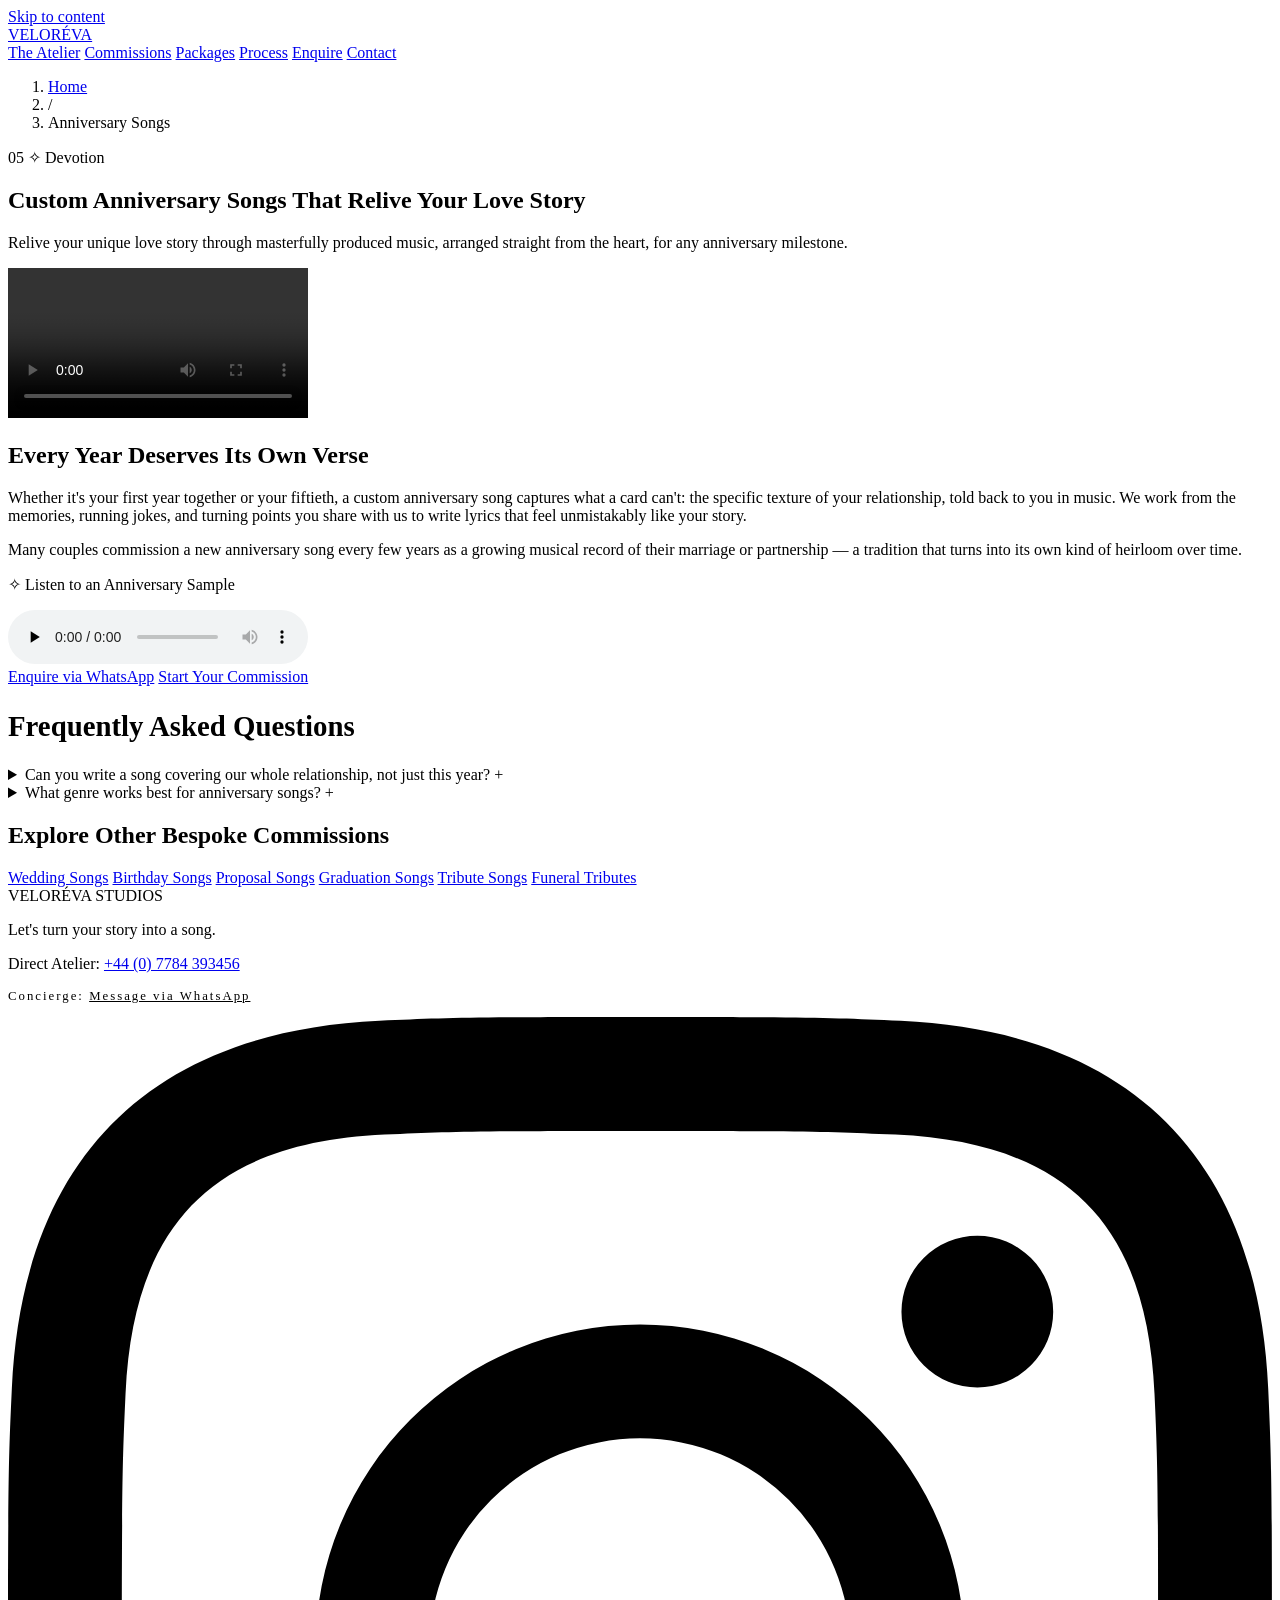
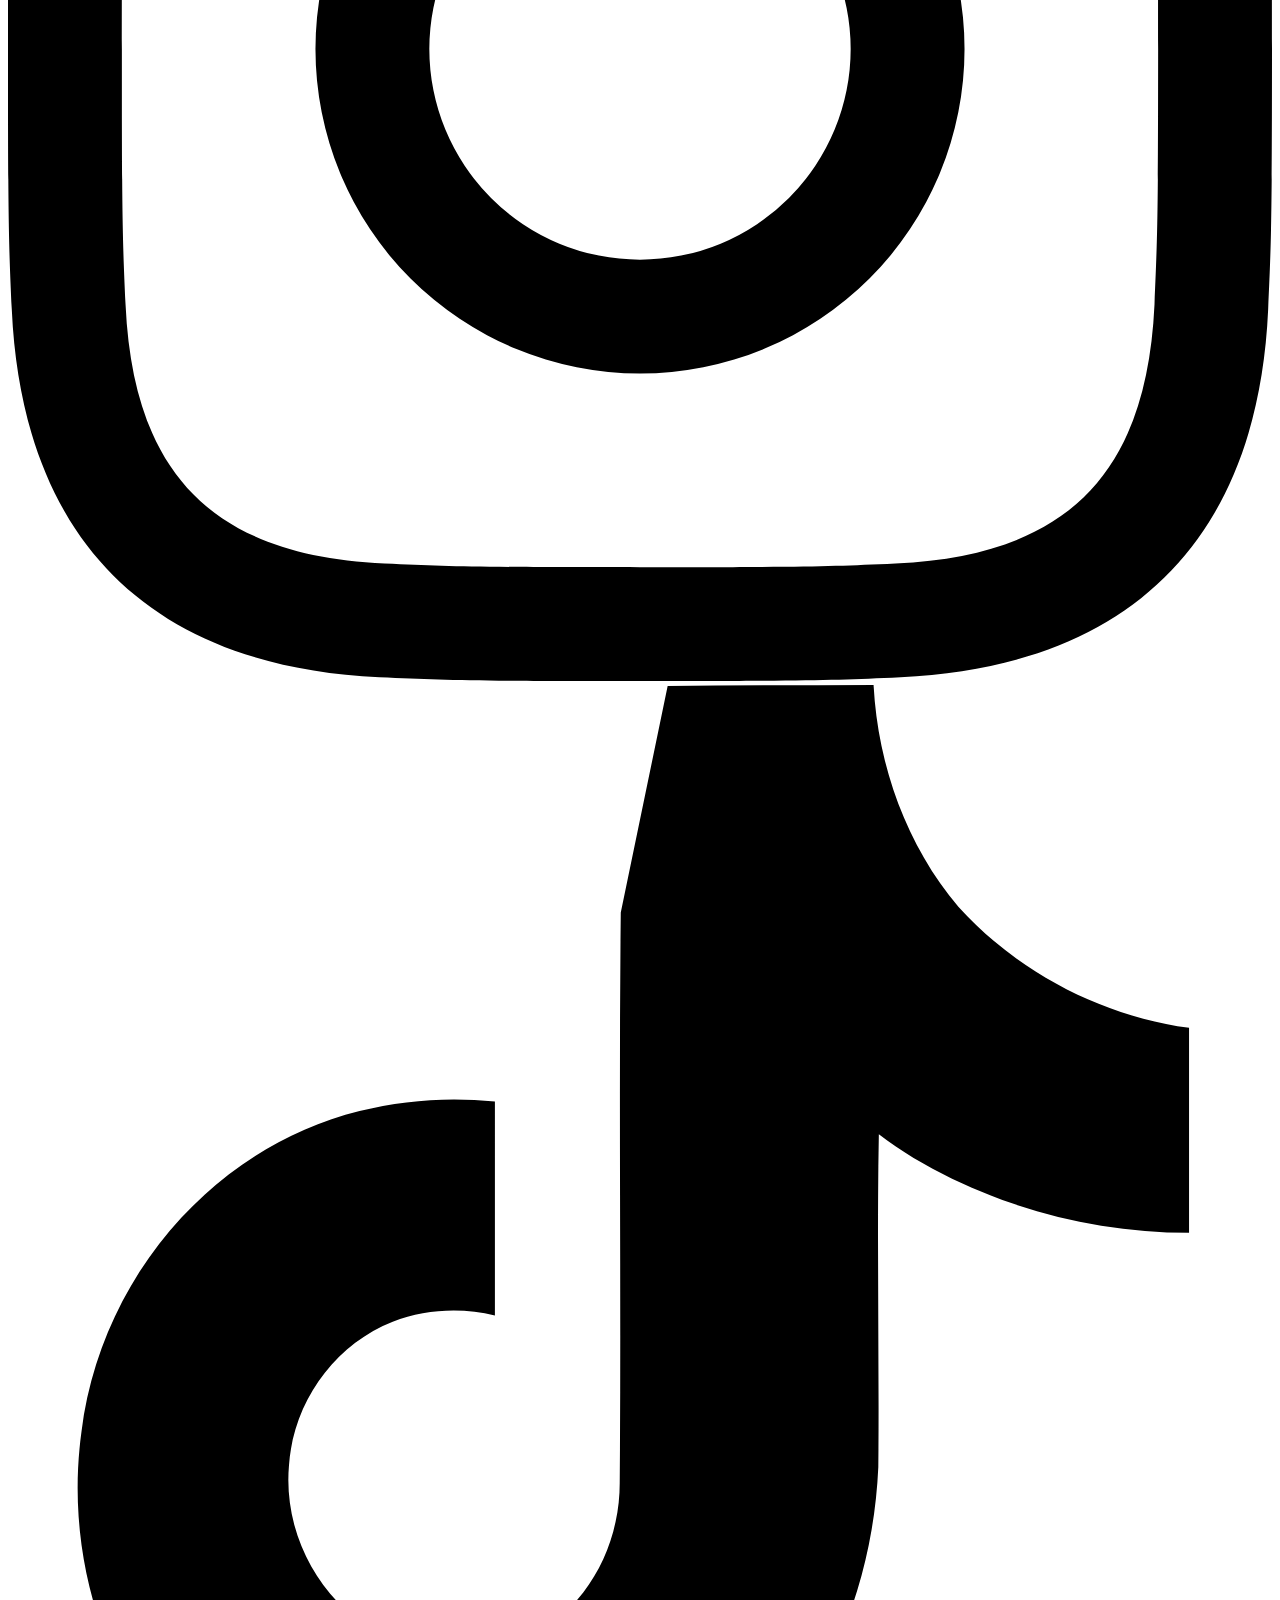
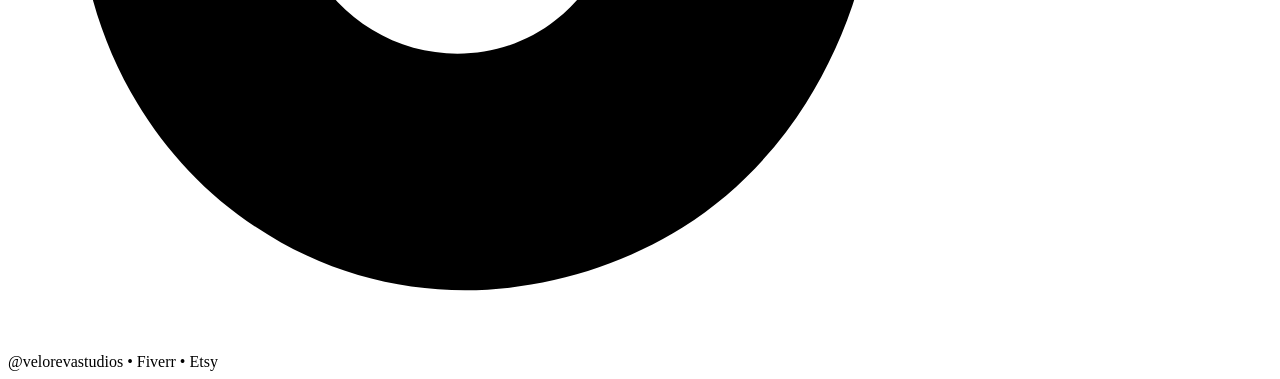
==== anniversaries.html @ 96c1a38d "Add files via upload" ====
<!DOCTYPE html>
<html lang="en">
<head>
    <meta charset="UTF-8">
    <meta name="viewport" content="width=device-width, initial-scale=1.0">
    <title>Custom Anniversary Song UK | Veloréva Studios</title>
    <meta name="description" content="Relive your love story with a masterfully produced custom anniversary song. Bespoke UK composition, cinematic arrangement, from £70.">
    <link rel="canonical" href="https://www.velorevastudios.com/anniversaries.html">

    <meta property="og:type" content="website">
    <meta property="og:title" content="Custom Anniversary Song UK | Veloréva Studios">
    <meta property="og:description" content="Relive your love story with a masterfully produced custom anniversary song. Bespoke UK composition, cinematic arrangement, from £70.">
    <meta property="og:url" content="https://www.velorevastudios.com/anniversaries.html">
    <meta property="og:image" content="https://www.velorevastudios.com/logo.png">
    <meta property="og:site_name" content="Veloréva Studios">
    <meta name="twitter:card" content="summary_large_image">
    <meta name="twitter:title" content="Custom Anniversary Song UK | Veloréva Studios">
    <meta name="twitter:description" content="Relive your love story with a masterfully produced custom anniversary song. Bespoke UK composition, cinematic arrangement, from £70.">

    <link rel="icon" type="image/png" href="favicon.png">

    <link rel="preconnect" href="https://fonts.googleapis.com">
    <link rel="preconnect" href="https://fonts.gstatic.com" crossorigin>
    <link href="https://fonts.googleapis.com/css2?family=Cinzel:wght@400;500;600;700&family=Cormorant+Garamond:ital,wght@0,300;0,400;0,600;1,300;1,400&display=swap" rel="stylesheet">
    <link rel="stylesheet" href="styles.css">

    <script type="application/ld+json">
    {"@context":"https://schema.org","@type":"Service","serviceType":"Anniversary Songs","provider":{"@type":"Organization","name":"Veloréva Studios","url":"https://www.velorevastudios.com","telephone":"+447784393456","areaServed":"GB"},"name":"Custom Anniversary Songs That Relive Your Love Story","description":"Relive your love story with a masterfully produced custom anniversary song. Bespoke UK composition, cinematic arrangement, from £70.","offers":{"@type":"AggregateOffer","priceCurrency":"GBP","lowPrice":"70","highPrice":"189"}}
    </script>
    <script type="application/ld+json">
    {"@context":"https://schema.org","@type":"FAQPage","mainEntity":[{"@type":"Question","name":"Can you write a song covering our whole relationship, not just this year?","acceptedAnswer":{"@type":"Answer","text":"Yes — tell us the full arc of your story and we'll shape it into lyrics that move through key chapters, not just the present moment."}},{"@type":"Question","name":"What genre works best for anniversary songs?","acceptedAnswer":{"@type":"Answer","text":"It's entirely your choice — soulful ballad, acoustic, orchestral, or a more contemporary sound. Share a reference track if it helps, or let our creative director recommend a style based on your story."}}]}
    </script>
</head>
<body>
    <a href="#main" class="skip-link">Skip to content</a>
    <header>
        <a href="index.html" class="logo-nav">VELORÉVA</a>
        <nav>
            <a href="index.html#atelier">The Atelier</a>
            <a href="index.html#commissions">Commissions</a>
            <a href="index.html#packages">Packages</a>
            <a href="index.html#process">Process</a>
            <a href="index.html#enquiry">Enquire</a>
            <a href="index.html#contact">Contact</a>
        </nav>
    </header>

    <nav class="breadcrumb-nav" aria-label="Breadcrumb">
        <ol>
            <li><a href="index.html">Home</a></li>
            <li aria-hidden="true">/</li>
            <li aria-current="page">Anniversary Songs</li>
        </ol>
    </nav>

    <main id="main">
        <section class="occasion-hero">
            <p class="occasion-eyebrow">05 ✧ Devotion</p>
            <h1 class="occasion-h1">Custom Anniversary Songs That Relive Your Love Story</h1>
            <p class="occasion-intro">Relive your unique love story through masterfully produced music, arranged straight from the heart, for any anniversary milestone.</p>
        </section>

        <section class="occasion-media">
            <div class="occasion-media-wrapper">
                <video controls playsinline preload="metadata" aria-label="Anniversary Songs preview video" oncontextmenu="return false;">
                    <source src="anniversary-preview.mp4" type="video/mp4">
                </video>
            </div>
            <div class="occasion-details">
                <h2>Every Year Deserves Its Own Verse</h2>
                <p>Whether it's your first year together or your fiftieth, a custom anniversary song captures what a card can't: the specific texture of your relationship, told back to you in music. We work from the memories, running jokes, and turning points you share with us to write lyrics that feel unmistakably like your story.</p>
                <p>Many couples commission a new anniversary song every few years as a growing musical record of their marriage or partnership — a tradition that turns into its own kind of heirloom over time.</p>
                <div class="audio-player-wrapper">
                    <p class="audio-label">✧ Listen to an Anniversary Sample</p>
                    <audio controls preload="none">
                        <source src="anniversary-sample.mp3" type="audio/mpeg">
                    </audio>
                </div>
                <div class="occasion-cta-row">
                    <a href="https://wa.me/447784393456" class="cta-btn">Enquire via WhatsApp</a>
                    <a href="index.html#enquiry" class="cta-btn">Start Your Commission</a>
                </div>
            </div>
        </section>

        <section class="faq-section" aria-label="Frequently asked questions">
            <div class="faq-container">
                <h2 class="section-title" style="font-size:1.8rem;">Frequently Asked Questions</h2>
            <details class="faq-item">
                <summary class="faq-question">Can you write a song covering our whole relationship, not just this year? <span class="faq-icon">+</span></summary>
                <p class="faq-answer">Yes — tell us the full arc of your story and we'll shape it into lyrics that move through key chapters, not just the present moment.</p>
            </details>
            <details class="faq-item">
                <summary class="faq-question">What genre works best for anniversary songs? <span class="faq-icon">+</span></summary>
                <p class="faq-answer">It's entirely your choice — soulful ballad, acoustic, orchestral, or a more contemporary sound. Share a reference track if it helps, or let our creative director recommend a style based on your story.</p>
            </details>
            </div>
        </section>

        <section class="related-section" aria-label="Other commissions">
            <h2>Explore Other Bespoke Commissions</h2>
            <div class="related-grid">
                <a href="weddings.html" class="related-card">Wedding Songs</a>
                <a href="birthdays.html" class="related-card">Birthday Songs</a>
                <a href="proposals.html" class="related-card">Proposal Songs</a>
                <a href="graduations.html" class="related-card">Graduation Songs</a>
                <a href="tributes.html" class="related-card">Tribute Songs</a>
                <a href="funeral-tributes.html" class="related-card">Funeral Tributes</a>
            </div>
        </section>
    </main>

    <footer id="contact">
        <div class="footer-logo">VELORÉVA STUDIOS</div>
        <p class="footer-tagline">Let's turn your story into a song.</p>

        <div class="footer-contact">
            <p>Direct Atelier: <a href="tel:+447784393456">+44 (0) 7784 393456</a></p>
            <p style="font-family: var(--font-display); font-size: 0.8rem; letter-spacing: 2px;">
                Concierge: <a href="https://wa.me/447784393456" style="color: var(--gold-solid); font-weight: 500; border-bottom: 1px solid var(--gold-solid);">Message via WhatsApp</a>
            </p>
        </div>

        <div class="social-icons-wrapper">
            <a href="https://instagram.com/velorevastudios" target="_blank" rel="noopener" class="social-icon-link" aria-label="Veloréva Studios on Instagram">
                <svg viewBox="0 0 24 24" role="img" aria-hidden="true"><path d="M12 2.163c3.204 0 3.584.012 4.85.07 3.252.148 4.771 1.691 4.919 4.919.058 1.265.069 1.645.069 4.849 0 3.205-.012 3.584-.069 4.849-.149 3.225-1.664 4.771-4.919 4.919-1.266.058-1.644.07-4.85.07-3.204 0-3.584-.012-4.849-.07-3.26-.149-4.771-1.699-4.919-4.92-.058-1.265-.07-1.644-.07-4.849 0-3.204.013-3.583.07-4.849.149-3.227 1.664-4.771 4.919-4.919 1.266-.057 1.645-.069 4.849-.069zM12 0C8.741 0 8.333.014 7.053.072 2.695.272.273 2.69.073 7.051.014 8.333 0 8.741 0 12c0 3.259.014 3.668.072 4.948.2 4.358 2.618 6.78 6.98 6.98 1.281.058 1.689.072 4.948.072 3.259 0 3.668-.014 4.948-.072 4.354-.2 6.782-2.618 6.979-6.98.059-1.28.073-1.689.073-4.948 0-3.259-.014-3.667-.072-4.947-.196-4.354-2.617-6.78-6.979-6.98C15.668.014 15.259 0 12 0zm0 5.838a6.162 6.162 0 1 0 0 12.324 6.162 6.162 0 0 0 0-12.324zM12 16a4 4 0 1 1 0-8 4 4 0 0 1 0 8zm6.406-11.845a1.44 1.44 0 1 0 0 2.881 1.44 1.44 0 0 0 0-2.881z"/></svg>
            </a>
            <a href="https://tiktok.com/@velorevastudios" target="_blank" rel="noopener" class="social-icon-link" aria-label="Veloréva Studios on TikTok">
                <svg viewBox="0 0 24 24" role="img" aria-hidden="true"><path d="M12.525.02c1.31-.02 2.61-.01 3.91-.02.08 1.53.63 3.05 1.61 4.21 1.13 1.25 2.74 2.08 4.38 2.3v3.89c-1.84 0-3.66-.49-5.23-1.42-.23-.14-.45-.29-.66-.45-.04 2.11.01 4.21-.01 6.32-.12 2.72-1.39 5.37-3.71 6.84-2.37 1.47-5.54 1.71-8.1 0-2.45-1.6-3.72-4.6-3.32-7.51.36-2.88 2.45-5.38 5.28-6.09.84-.21 1.71-.27 2.57-.18v4.06c-.63-.15-1.32-.12-1.94.12-1.12.44-1.89 1.54-1.97 2.73-.11 1.25.54 2.49 1.58 3.12 1.07.66 2.51.6 3.49-.19.78-.61 1.21-1.6 1.21-2.6.03-3.61-.02-7.22.02-10.83z"/></svg>
            </a>
        </div>

        <div class="footer-platforms-list">
            @velorevastudios &bull; Fiverr &bull; Etsy
        </div>
    </footer>

</body>
</html>
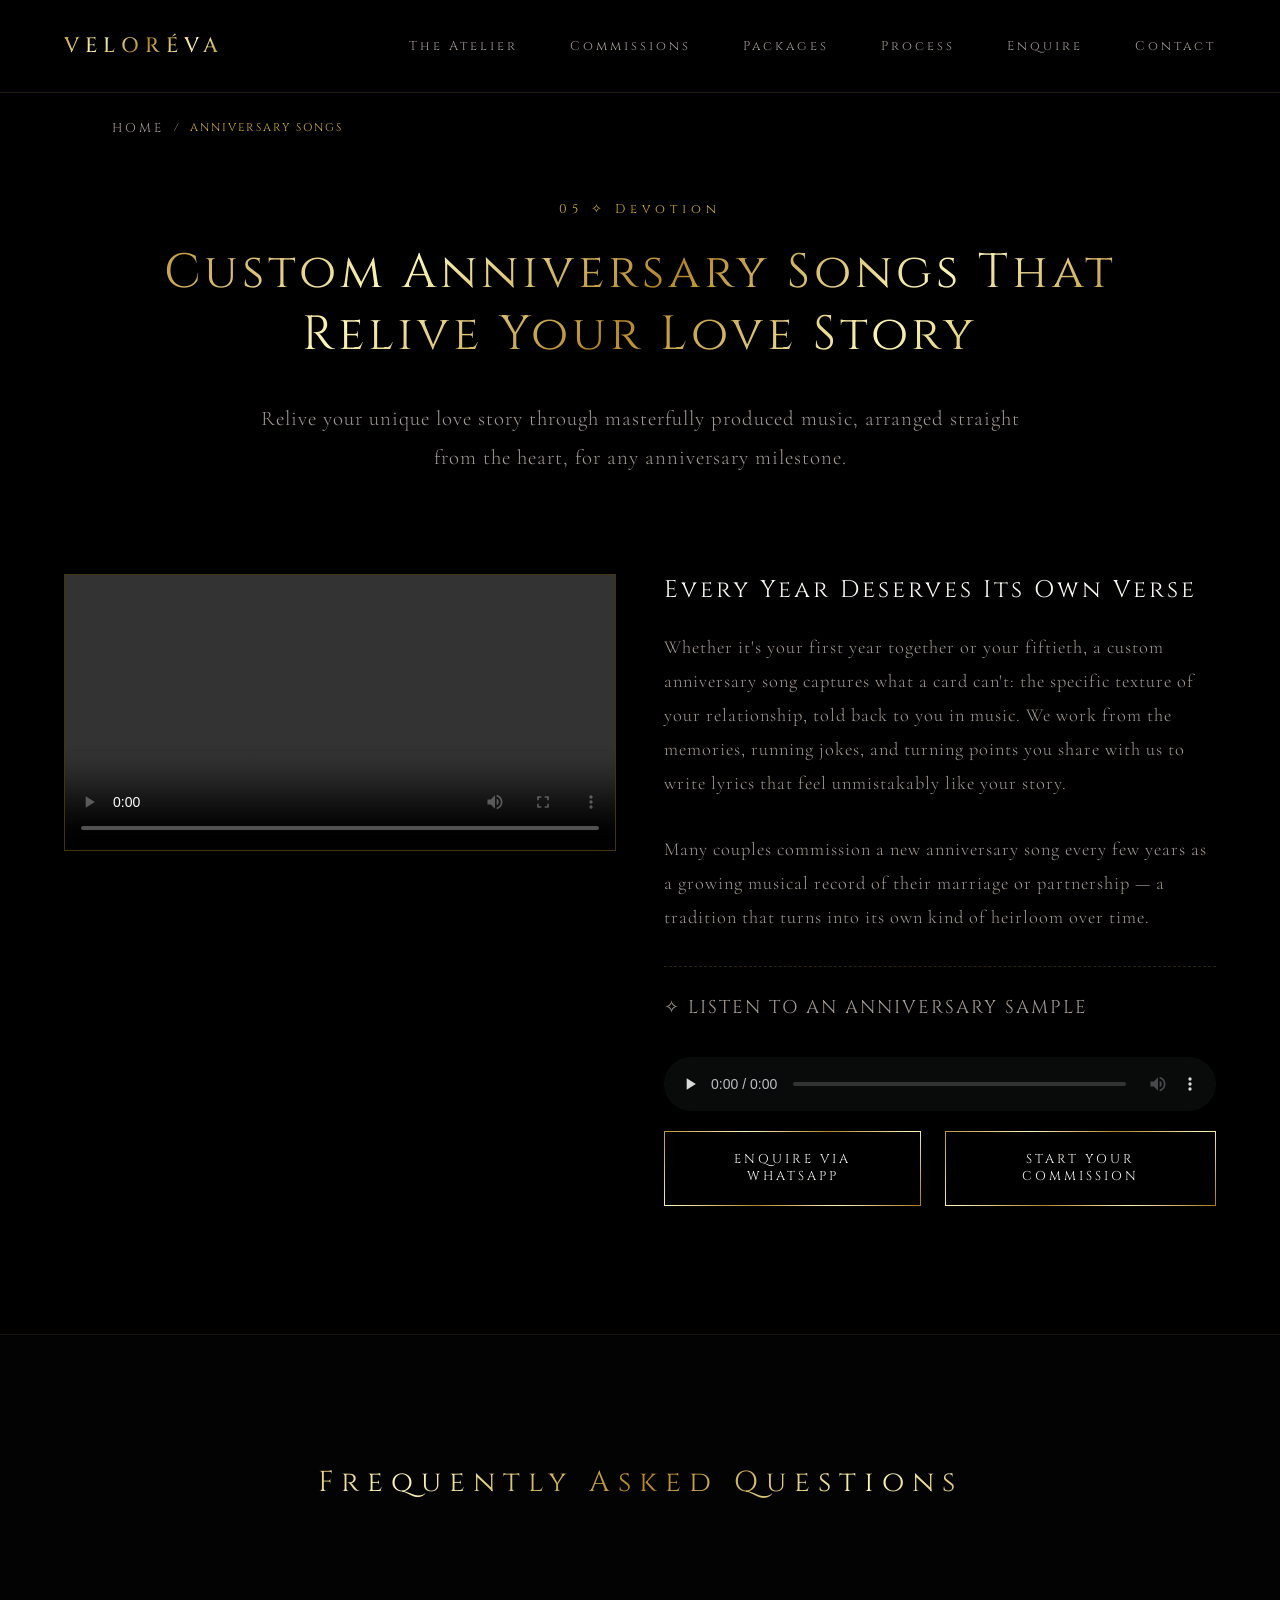
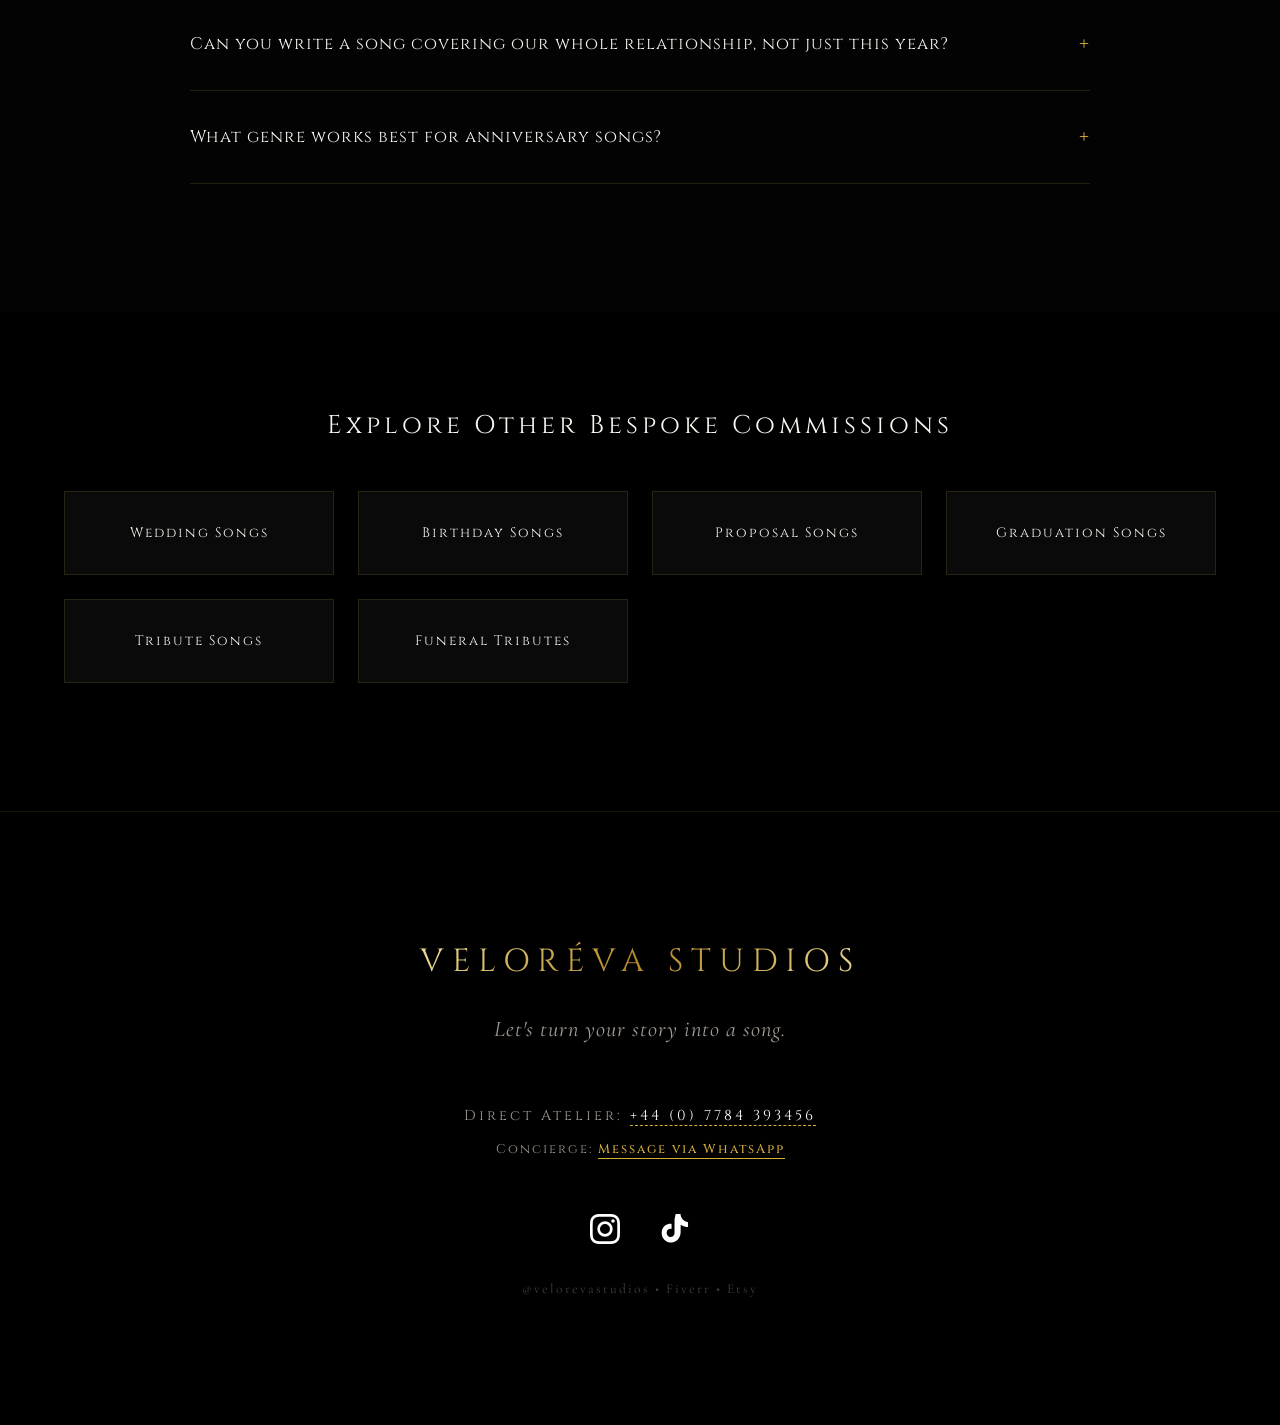
==== commit 3b70c83b: "Add files via upload" ====
--- a/anniversaries.html
+++ b/anniversaries.html
@@ -3,19 +3,19 @@
 <head>
     <meta charset="UTF-8">
     <meta name="viewport" content="width=device-width, initial-scale=1.0">
-    <title>Custom Anniversary Song UK | Veloréva Studios</title>
-    <meta name="description" content="Relive your love story with a masterfully produced custom anniversary song. Bespoke UK composition, cinematic arrangement, from £70.">
+    <title>Custom Anniversary Song | Veloréva Studios</title>
+    <meta name="description" content="Relive your love story with a masterfully produced custom anniversary song. Bespoke composition, cinematic arrangement, from £70, delivered worldwide.">
     <link rel="canonical" href="https://www.velorevastudios.com/anniversaries.html">
 
     <meta property="og:type" content="website">
-    <meta property="og:title" content="Custom Anniversary Song UK | Veloréva Studios">
-    <meta property="og:description" content="Relive your love story with a masterfully produced custom anniversary song. Bespoke UK composition, cinematic arrangement, from £70.">
+    <meta property="og:title" content="Custom Anniversary Song | Veloréva Studios">
+    <meta property="og:description" content="Relive your love story with a masterfully produced custom anniversary song. Bespoke composition, cinematic arrangement, from £70, delivered worldwide.">
     <meta property="og:url" content="https://www.velorevastudios.com/anniversaries.html">
     <meta property="og:image" content="https://www.velorevastudios.com/logo.png">
     <meta property="og:site_name" content="Veloréva Studios">
     <meta name="twitter:card" content="summary_large_image">
-    <meta name="twitter:title" content="Custom Anniversary Song UK | Veloréva Studios">
-    <meta name="twitter:description" content="Relive your love story with a masterfully produced custom anniversary song. Bespoke UK composition, cinematic arrangement, from £70.">
+    <meta name="twitter:title" content="Custom Anniversary Song | Veloréva Studios">
+    <meta name="twitter:description" content="Relive your love story with a masterfully produced custom anniversary song. Bespoke composition, cinematic arrangement, from £70, delivered worldwide.">
 
     <link rel="icon" type="image/png" href="favicon.png">
 
@@ -25,7 +25,7 @@
     <link rel="stylesheet" href="styles.css">
 
     <script type="application/ld+json">
-    {"@context":"https://schema.org","@type":"Service","serviceType":"Anniversary Songs","provider":{"@type":"Organization","name":"Veloréva Studios","url":"https://www.velorevastudios.com","telephone":"+447784393456","areaServed":"GB"},"name":"Custom Anniversary Songs That Relive Your Love Story","description":"Relive your love story with a masterfully produced custom anniversary song. Bespoke UK composition, cinematic arrangement, from £70.","offers":{"@type":"AggregateOffer","priceCurrency":"GBP","lowPrice":"70","highPrice":"189"}}
+    {"@context":"https://schema.org","@type":"Service","serviceType":"Anniversary Songs","provider":{"@type":"Organization","name":"Veloréva Studios","url":"https://www.velorevastudios.com","telephone":"+447784393456","areaServed":"Worldwide"},"name":"Custom Anniversary Songs That Relive Your Love Story","description":"Relive your love story with a masterfully produced custom anniversary song. Bespoke composition, cinematic arrangement, from £70, delivered worldwide.","offers":{"@type":"AggregateOffer","priceCurrency":"GBP","lowPrice":"70","highPrice":"189"}}
     </script>
     <script type="application/ld+json">
     {"@context":"https://schema.org","@type":"FAQPage","mainEntity":[{"@type":"Question","name":"Can you write a song covering our whole relationship, not just this year?","acceptedAnswer":{"@type":"Answer","text":"Yes — tell us the full arc of your story and we'll shape it into lyrics that move through key chapters, not just the present moment."}},{"@type":"Question","name":"What genre works best for anniversary songs?","acceptedAnswer":{"@type":"Answer","text":"It's entirely your choice — soulful ballad, acoustic, orchestral, or a more contemporary sound. Share a reference track if it helps, or let our creative director recommend a style based on your story."}}]}
--- a/styles.css
+++ b/styles.css
@@ -0,0 +1,1120 @@
+    :root {
+        --bg-dark: #000000;
+        --bg-card: #0A0A0A; 
+        --burgundy-deep: #000000;
+        --gold-bright: #F3E5AB;
+        --gold-metallic: linear-gradient(135deg, #BF953F 0%, #FCF6BA 25%, #B38728 50%, #FBF5B7 75%, #AA771C 100%);
+        --gold-solid: #D4AF37;
+        --text-light: #F9F6F0;
+        --text-muted: #A39A92;
+        --font-serif: 'Cormorant Garamond', serif;
+        --font-display: 'Cinzel', serif;
+    }
+ 
+    * {
+        margin: 0;
+        padding: 0;
+        box-sizing: border-box;
+    }
+ 
+    /* FIXED CSS */
+    .packages-container {
+        display: flex !important;
+        flex-direction: row !important;
+        flex-wrap: wrap !important;
+        justify-content: center !important;
+        gap: 30px !important;
+        padding: 20px !important;
+        background: transparent !important;
+    }
+ 
+    .package-tier {
+        flex: 1 !important;
+        min-width: 300px !important;
+        max-width: 350px !important;
+        margin: 0 !important;
+        background: transparent !important;
+    }
+ 
+    body {
+        background-color: var(--bg-dark);
+        color: var(--text-light);
+        font-family: var(--font-serif);
+        overflow-x: hidden;
+        -webkit-font-smoothing: antialiased;
+        letter-spacing: 1px;
+        font-size: 14px;
+    }
+ 
+    ::-webkit-scrollbar {
+        width: 6px;
+    }
+    ::-webkit-scrollbar-track {
+        background: var(--bg-dark);
+    }
+    ::-webkit-scrollbar-thumb {
+        background: var(--gold-solid);
+        border-radius: 3px;
+    }
+ 
+    header {
+        position: fixed;
+        top: 0;
+        width: 100%;
+        padding: 2rem 4rem;
+        display: flex;
+        justify-content: space-between;
+        align-items: center;
+        background: rgba(0, 0, 0, 0.95);
+        backdrop-filter: blur(15px);
+        z-index: 1000;
+        border-bottom: 1px solid rgba(212, 175, 55, 0.15);
+    }
+ 
+    .logo-nav {
+        font-family: var(--font-display);
+        font-size: 1.3rem;
+        letter-spacing: 6px;
+        font-weight: 500;
+        text-decoration: none;
+        color: var(--text-light);
+        background: var(--gold-metallic);
+        -webkit-background-clip: text;
+        -webkit-text-fill-color: transparent;
+    }
+ 
+    nav a {
+        text-decoration: none;
+        color: var(--text-muted);
+        font-family: var(--font-display);
+        font-size: 0.8rem;
+        letter-spacing: 3px;
+        margin-left: 3rem;
+        transition: color 0.4s, letter-spacing 0.4s;
+    }
+ 
+    nav a:hover {
+        color: var(--gold-bright);
+        letter-spacing: 4px;
+    }
+ 
+    .hero {
+        height: 100vh;
+        display: flex;
+        flex-direction: column;
+        justify-content: center;
+        align-items: center;
+        text-align: center;
+        padding: 0 2rem;
+        background: #000000;
+        position: relative;
+    }
+ 
+    .hero-logo-wrapper {
+        position: relative;
+        max-width: 320px;
+        margin-bottom: 1.2rem;
+        display: flex;
+        justify-content: center;
+        align-items: center;
+        animation: fadeIn 2s ease forwards;
+    }
+ 
+    .hero-logo {
+        width: 100%;
+        height: auto;
+        object-fit: contain;
+    }
+ 
+    .hero-subtitle {
+        font-size: 2.0rem;
+        font-weight: 300;
+        font-style: italic;
+        color: var(--text-light);
+        max-width: 100%;
+        white-space: nowrap;
+        margin-bottom: 1.8rem;
+        line-height: 1.4;
+    }
+ 
+    .hero-tagline {
+        font-family: var(--font-display);
+        font-size: 1.0rem;
+        letter-spacing: 5px;
+        color: var(--gold-solid);
+    }
+ 
+    .occasions {
+        padding: 10rem 4rem;
+        max-width: 1400px;
+        margin: 0 auto;
+    }
+ 
+    .section-title {
+        font-family: var(--font-display);
+        text-align: center;
+        font-size: 2.4rem;
+        letter-spacing: 8px;
+        margin-bottom: 6rem;
+        font-weight: 400;
+        background: var(--gold-metallic);
+        -webkit-background-clip: text;
+        -webkit-text-fill-color: transparent;
+    }
+ 
+    .grid-3 {
+        display: grid;
+        grid-template-columns: repeat(auto-fit, minmax(360px, 1fr));
+        gap: 3.5rem;
+    }
+ 
+    .card {
+        background: var(--bg-card);
+        padding: 4rem 2.5rem;
+        text-align: center;
+        position: relative;
+        cursor: pointer;
+        transition: transform 0.5s cubic-bezier(0.25, 1, 0.5, 1);
+        border: 1px solid transparent;
+        border-image: var(--gold-metallic) 1;
+        box-shadow: 0 15px 35px rgba(0, 0, 0, 0.6);
+    }
+ 
+    .card:hover {
+        transform: translateY(-8px);
+        box-shadow: 0 20px 40px rgba(212, 175, 55, 0.15);
+    }
+ 
+    .card-icon {
+        font-family: var(--font-display);
+        font-size: 0.8rem;
+        color: var(--gold-bright);
+        letter-spacing: 4px;
+        margin-bottom: 1.5rem;
+    }
+ 
+    .card-h3 {
+        font-family: var(--font-display);
+        font-size: 1.5rem;
+        letter-spacing: 4px;
+        margin-bottom: 1.5rem;
+        font-weight: 400;
+        color: var(--text-light);
+    }
+ 
+    .card-p {
+        font-size: 1.1rem;
+        font-weight: 300;
+        color: var(--text-muted);
+        line-height: 1.7;
+        margin-bottom: 1.5rem;
+    }
+ 
+    .video-container {
+        display: none;
+        margin-top: 2rem;
+        width: 100%;
+        border: 1px solid var(--gold-solid);
+        background: #000;
+        overflow: hidden;
+        animation: fadeIn 0.6s ease forwards;
+    }
+ 
+    .video-container video {
+        width: 100%;
+        display: block;
+    }
+ 
+    .audio-player-wrapper {
+        margin-top: 2rem;
+        padding-top: 1.5rem;
+        border-top: 1px dashed rgba(212, 175, 55, 0.2);
+        text-align: left;
+    }
+ 
+    .audio-split-layout {
+        display: grid;
+        grid-template-columns: 1fr 1fr;
+        gap: 1.5rem;
+    }
+ 
+    .audio-label {
+        font-family: var(--font-display);
+        font-size: 0.75rem;
+        color: var(--gold-bright);
+        letter-spacing: 2px;
+        margin-bottom: 0.75rem;
+        text-transform: uppercase;
+    }
+ 
+    .audio-player-wrapper audio {
+        width: 100%;
+        filter: invert(1) hue-rotate(180deg);
+        opacity: 0.85;
+        outline: none;
+    }
+ 
+    .interactive-hint {
+        font-family: var(--font-display);
+        font-size: 0.7rem;
+        letter-spacing: 2px;
+        color: var(--gold-solid);
+        opacity: 0.7;
+        margin-top: 1.5rem;
+    }
+ 
+    .about-section {
+        background-color: #030303;
+        padding: 10rem 4rem;
+        border-top: 1px solid rgba(212, 175, 55, 0.1);
+        text-align: center;
+    }
+ 
+    .about-container {
+        max-width: 1100px;
+        margin: 0 auto;
+    }
+ 
+    .atelier-split-layout {
+        display: grid;
+        grid-template-columns: 1.1fr 0.9fr;
+        gap: 4.5rem;
+        align-items: center;
+        text-align: left;
+    }
+ 
+    .atelier-video-wrapper {
+        width: 100%;
+        max-width: 380px;
+        margin: 0 auto;
+        border: 1px solid rgba(212, 175, 55, 0.3);
+        background: #000000;
+        box-shadow: 0 20px 45px rgba(0, 0, 0, 0.8);
+        overflow: hidden;
+        display: flex;
+        align-items: center;
+        aspect-ratio: 9 / 16;
+    }
+ 
+    .atelier-video-wrapper object {
+        position: absolute;
+        top: 0;
+        left: 0;
+        width: 100%;
+        height: 100%;
+        border: none;
+        display: block;
+    }
+ 
+    .atelier-text-wrapper {
+        display: flex;
+        flex-direction: column;
+        justify-content: center;
+    }
+ 
+    .about-quote {
+        font-size: 1.85rem;
+        font-weight: 300;
+        font-style: italic;
+        color: var(--text-light);
+        line-height: 1.5;
+        margin-bottom: 1.2rem;
+        text-align: center;
+    }
+ 
+    .about-text {
+        font-size: 1.25rem;
+        font-weight: 300;
+        color: var(--text-muted);
+        line-height: 1.9;
+        text-align: justify;
+    }
+ 
+    .packages-section {
+        background-color: #050505;
+        padding: 10rem 4rem;
+        border-top: 1px solid rgba(212, 175, 55, 0.1);
+    }
+ 
+    .package-tier.featured {
+        border: 1px solid transparent;
+        border-image: var(--gold-metallic) 1;
+        background: linear-gradient(rgba(10, 10, 10, 0.95), rgba(10, 10, 10, 0.95)), var(--gold-metallic);
+        box-shadow: 0 0 30px rgba(212, 175, 55, 0.05);
+    }
+ 
+    .package-tier.featured::before {
+        content: 'SIGNATURE SELECTION';
+        position: absolute;
+        top: -12px;
+        background: var(--gold-solid);
+        color: #000000;
+        font-family: var(--font-display);
+        font-size: 0.65rem;
+        padding: 5px 16px;
+        letter-spacing: 3px;
+        font-weight: 600;
+    }
+ 
+    .tier-title {
+        font-family: var(--font-display);
+        font-size: 1.3rem;
+        letter-spacing: 4px;
+        margin-bottom: 1.5rem;
+        color: var(--text-light);
+    }
+ 
+    .tier-price {
+        font-size: 3rem;
+        font-weight: 300;
+        color: var(--gold-bright);
+        margin-bottom: 2.5rem;
+    }
+ 
+    .tier-features {
+        list-style: none;
+        font-size: 1.1rem;
+        color: var(--text-muted);
+        line-height: 2.4;
+        margin-bottom: 4rem;
+        flex-grow: 1;
+    }
+ 
+    .cta-btn {
+        display: inline-block;
+        width: 100%;
+        padding: 1.2rem 0;
+        background: transparent;
+        color: var(--text-light);
+        font-family: var(--font-display);
+        text-transform: uppercase;
+        letter-spacing: 3px;
+        font-size: 0.8rem;
+        text-decoration: none;
+        border: 1px solid transparent;
+        border-image: var(--gold-metallic) 1;
+        transition: all 0.4s ease;
+        text-align: center;
+    }
+ 
+    .cta-btn:hover {
+        background: var(--gold-solid);
+        color: #000000;
+        font-weight: 600;
+    }
+ 
+    .process-section {
+        padding: 10rem 4rem;
+        max-width: 750px;
+        margin: 0 auto;
+    }
+ 
+    .process-list {
+        list-style-type: none;
+        display: flex;
+        flex-direction: column;
+        gap: 3.5rem;
+        margin-top: 4rem;
+    }
+ 
+    .process-item {
+        font-size: 1.35rem;
+        font-weight: 300;
+        line-height: 1.7;
+        text-align: justify;
+        color: var(--text-light);
+        display: flex;
+        align-items: flex-start;
+        gap: 1.5rem;
+    }
+ 
+    .process-bullet {
+        color: var(--gold-solid);
+        font-size: 1.2rem;
+        line-height: 2.2rem;
+        flex-shrink: 0;
+    }
+ 
+    .enquiry-section {
+        background-color: var(--bg-card);
+        padding: 10rem 4rem;
+        border-top: 1px solid rgba(212, 175, 55, 0.15);
+    }
+ 
+    .enquiry-container {
+        max-width: 700px;
+        margin: 0 auto;
+    }
+ 
+    .enquiry-form {
+        display: flex;
+        flex-direction: column;
+        gap: 2.5rem;
+        margin-top: 4rem;
+    }
+ 
+    .form-group {
+        display: flex;
+        flex-direction: column;
+        gap: 0.75rem;
+    }
+ 
+    .form-group label {
+        font-family: var(--font-display);
+        font-size: 0.8rem;
+        letter-spacing: 3px;
+        text-transform: uppercase;
+        color: var(--gold-bright);
+    }
+ 
+    .form-group input, 
+    .form-group textarea {
+        width: 100%;
+        padding: 1.2rem;
+        background-color: var(--bg-dark);
+        border: 1px solid rgba(212, 175, 55, 0.2);
+        color: var(--text-light);
+        font-family: var(--font-serif);
+        font-size: 1.1rem;
+        transition: border-color 0.4s ease;
+    }
+ 
+    .form-group input:focus, 
+    .form-group textarea:focus {
+        outline: none;
+        border-color: var(--gold-solid);
+    }
+ 
+    .form-group textarea {
+        resize: vertical;
+        min-height: 160px;
+    }
+ 
+    .submit-btn {
+        background: transparent;
+        color: var(--text-light);
+        border: 1px solid transparent;
+        border-image: var(--gold-metallic) 1;
+        padding: 1.4rem;
+        font-family: var(--font-display);
+        text-transform: uppercase;
+        letter-spacing: 4px;
+        font-size: 0.9rem;
+        cursor: pointer;
+        transition: all 0.4s ease;
+    }
+ 
+    .submit-btn:hover {
+        background: var(--gold-solid);
+        color: #000000;
+        font-weight: 600;
+    }
+ 
+    .luxury-modal-overlay {
+        position: fixed;
+        top: 0;
+        left: 0;
+        width: 100%;
+        height: 100%;
+        background: rgba(0, 0, 0, 0.92);
+        backdrop-filter: blur(20px);
+        display: flex;
+        justify-content: center;
+        align-items: center;
+        z-index: 10000;
+        opacity: 0;
+        pointer-events: none;
+        transition: opacity 0.6s cubic-bezier(0.25, 1, 0.5, 1);
+        padding: 2rem;
+    }
+ 
+    .luxury-modal-overlay.active {
+        opacity: 1;
+        pointer-events: auto;
+    }
+ 
+    .luxury-modal-content {
+        background: var(--bg-card);
+        border: 1px solid transparent;
+        border-image: var(--gold-metallic) 1;
+        max-width: 650px;
+        width: 100%;
+        padding: 4.5rem 3rem;
+        text-align: center;
+        box-shadow: 0 25px 60px rgba(0, 0, 0, 0.8), 0 0 40px rgba(212, 175, 55, 0.05);
+        transform: translateY(30px);
+        transition: transform 0.6s cubic-bezier(0.25, 1, 0.5, 1);
+        position: relative;
+    }
+ 
+    .luxury-modal-overlay.active .luxury-modal-content {
+        transform: translateY(0);
+    }
+ 
+    .modal-crest {
+        font-family: var(--font-display);
+        font-size: 2.2rem;
+        letter-spacing: 8px;
+        margin-bottom: 1.5rem;
+        background: var(--gold-metallic);
+        -webkit-background-clip: text;
+        -webkit-text-fill-color: transparent;
+    }
+ 
+    .modal-tagline {
+        font-family: var(--font-display);
+        font-size: 0.8rem;
+        letter-spacing: 4px;
+        color: var(--gold-solid);
+        margin-bottom: 3rem;
+        text-transform: uppercase;
+    }
+ 
+    .modal-body {
+        font-size: 1.15rem;
+        color: var(--text-muted);
+        line-height: 1.8;
+        margin-bottom: 3.5rem;
+        font-weight: 300;
+        text-align: justify;
+    }
+ 
+    .modal-close-btn {
+        background: transparent;
+        color: var(--text-light);
+        border: 1px solid rgba(212, 175, 55, 0.3);
+        padding: 1rem 3rem;
+        font-family: var(--font-display);
+        font-size: 0.75rem;
+        letter-spacing: 3px;
+        text-transform: uppercase;
+        cursor: pointer;
+        transition: all 0.4s ease;
+    }
+ 
+    .modal-close-btn:hover {
+        background: var(--gold-solid);
+        color: #000000;
+        border-color: var(--gold-solid);
+        font-weight: 600;
+    }
+ 
+    footer {
+        background: var(--bg-dark);
+        color: var(--text-muted);
+        text-align: center;
+        padding: 8rem 2rem;
+        border-top: 1px solid rgba(212, 175, 55, 0.1);
+    }
+ 
+    .footer-logo {
+        font-family: var(--font-display);
+        font-size: 2rem;
+        letter-spacing: 8px;
+        margin-bottom: 2rem;
+        background: var(--gold-metallic);
+        -webkit-background-clip: text;
+        -webkit-text-fill-color: transparent;
+    }
+ 
+    .footer-tagline {
+        font-size: 1.4rem;
+        font-style: italic;
+        margin-bottom: 4rem;
+    }
+ 
+    .footer-contact {
+        font-family: var(--font-display);
+        font-size: 0.9rem;
+        letter-spacing: 3px;
+        margin-bottom: 1.5rem;
+        display: flex;
+        flex-direction: column;
+        gap: 1rem;
+        align-items: center;
+    }
+ 
+    .footer-contact a {
+        color: var(--text-light);
+        text-decoration: none;
+        border-bottom: 1px dashed var(--gold-solid);
+        transition: color 0.3s ease;
+    }
+ 
+    .footer-contact a:hover {
+        color: var(--gold-bright);
+    }
+ 
+    .social-icons-wrapper {
+        margin-top: 3.5rem;
+        display: flex;
+        justify-content: center;
+        gap: 2.5rem;
+    }
+ 
+    .social-icon-link {
+        color: var(--text-muted);
+        transition: transform 0.4s ease, color 0.4s ease;
+        display: inline-block;
+    }
+ 
+    .social-icon-link:hover {
+        color: var(--gold-solid);
+        transform: translateY(-3px);
+    }
+ 
+    .social-icon-link svg {
+        width: 30px !important;
+        height: 30px !important;
+        fill: #ffffff !important;
+        transition: 0.3s;
+    }
+    .social-icon-link:hover svg {
+        opacity: 0.6;
+    }
+ 
+    .footer-platforms-list {
+        margin-top: 2rem;
+        font-size: 0.85rem;
+        letter-spacing: 2px;
+        opacity: 0.4;
+    }
+ 
+    @keyframes fadeIn {
+        from { opacity: 0; transform: translateY(15px); }
+        to { opacity: 1; transform: translateY(0); }
+    }
+ 
+    /* Mobile: Force single column stack */
+    @media(max-width: 768px) {
+        .grid-3 {
+            display: grid !important;
+            grid-template-columns: 1fr !important; /* Forces each card to occupy its own line */
+            gap: 2rem !important;
+        }
+    }
+ 
+    /* Desktop: Force three-column row */
+    @media(min-width: 769px) {
+        .grid-3 {
+            display: grid !important;
+            grid-template-columns: repeat(3, 1fr) !important; /* Forces 3 cards side-by-side */
+            gap: 3.5rem !important;
+        }
+    }
+ 
+    /* Mobile-only overrides — everything below is now correctly scoped so it no longer overrides desktop styles */
+    @media(max-width: 768px) {
+        nav { 
+            display: none;
+        }
+        
+        .hero {
+            padding: 0 1rem;
+        }
+ 
+        .hero-logo-wrapper { 
+            max-width: 240px; 
+            margin-bottom: 1.2rem;
+        }
+        
+        .hero-subtitle { 
+            font-size: 1.1rem;
+            white-space: normal;
+            margin-bottom: 1.5rem;
+            padding: 0 0.5rem;
+            text-align: center;
+        }
+ 
+        .hero-tagline {
+            font-size: 0.85rem;
+            text-align: center;
+        }
+        
+        .section-title {
+            font-size: 1.8rem;
+            letter-spacing: 5px;
+            margin-bottom: 3.5rem;
+            text-align: center;
+        }
+ 
+        .occasions, .packages-section, .enquiry-section { 
+            padding: 4rem 1.5rem; 
+        }
+        
+        .about-section {
+            padding: 4rem 1.2rem;
+            text-align: center;
+        }
+ 
+        .atelier-split-layout {
+            grid-template-columns: 1fr;
+            gap: 2rem;
+            width: 100%;
+            padding: 0;
+            align-items: center;
+        }
+ 
+        .atelier-video-wrapper {
+            width: 100%;
+            max-width: 480px;
+            margin: 0 auto;
+        }
+ 
+        .atelier-text-wrapper {
+            text-align: center;
+            width: 100%;
+        }
+ 
+        .about-quote {
+            font-size: 1.4rem;
+            margin-bottom: 1.5rem;
+            text-align: center;
+            margin-top: 1rem;
+        }
+ 
+        .about-text {
+            font-size: 1.1rem;
+            text-align: center;
+            line-height: 1.7;
+        }
+ 
+        .grid-3 { 
+            gap: 2.5rem; 
+        }
+ 
+        .card {
+            padding: 3rem 1.5rem;
+        }
+ 
+        .process-section {
+            padding: 4rem 1.5rem;
+        }
+ 
+        .process-item {
+            font-size: 1.1rem;
+            text-align: center;
+            flex-direction: column;
+            align-items: center;
+            gap: 0.5rem;
+        }
+ 
+        .luxury-modal-content {
+            padding: 3rem 1.5rem;
+        }
+ 
+        .modal-crest {
+            font-size: 1.6rem;
+        }
+ 
+        .modal-body {
+            font-size: 1.0rem;
+            text-align: center;
+        }
+    }
+
+/* ============================
+   ACCESSIBILITY: skip link + focus states
+   ============================ */
+.skip-link {
+    position: absolute;
+    left: -9999px;
+    top: 0;
+    background: var(--gold-solid);
+    color: #000;
+    padding: 1rem 1.5rem;
+    font-family: var(--font-display);
+    font-size: 0.8rem;
+    letter-spacing: 2px;
+    z-index: 10001;
+    text-decoration: none;
+}
+
+.skip-link:focus {
+    left: 1rem;
+    top: 1rem;
+}
+
+a:focus-visible,
+button:focus-visible,
+.card:focus-visible,
+input:focus-visible,
+textarea:focus-visible {
+    outline: 2px solid var(--gold-bright);
+    outline-offset: 3px;
+}
+
+@media (prefers-reduced-motion: reduce) {
+    * {
+        animation-duration: 0.001ms !important;
+        animation-iteration-count: 1 !important;
+        transition-duration: 0.001ms !important;
+    }
+}
+
+/* ============================
+   BREADCRUMB
+   ============================ */
+.breadcrumb-nav {
+    max-width: 1400px;
+    margin: 0 auto;
+    padding: 7.5rem 4rem 0;
+}
+
+.breadcrumb-nav ol {
+    list-style: none;
+    display: flex;
+    flex-wrap: wrap;
+    gap: 0.6rem;
+    font-family: var(--font-display);
+    font-size: 0.7rem;
+    letter-spacing: 2px;
+    text-transform: uppercase;
+    color: var(--text-muted);
+}
+
+.breadcrumb-nav a {
+    color: var(--text-muted);
+    text-decoration: none;
+    transition: color 0.3s ease;
+}
+
+.breadcrumb-nav a:hover {
+    color: var(--gold-bright);
+}
+
+.breadcrumb-nav li[aria-current="page"] {
+    color: var(--gold-solid);
+}
+
+/* ============================
+   OCCASION PAGE HERO
+   ============================ */
+.occasion-hero {
+    padding: 4rem 4rem 6rem;
+    max-width: 1100px;
+    margin: 0 auto;
+    text-align: center;
+}
+
+.occasion-eyebrow {
+    font-family: var(--font-display);
+    font-size: 0.8rem;
+    letter-spacing: 5px;
+    color: var(--gold-solid);
+    margin-bottom: 1.5rem;
+}
+
+.occasion-h1 {
+    font-family: var(--font-display);
+    font-size: 3rem;
+    letter-spacing: 4px;
+    font-weight: 400;
+    line-height: 1.3;
+    margin-bottom: 2rem;
+    background: var(--gold-metallic);
+    -webkit-background-clip: text;
+    -webkit-text-fill-color: transparent;
+}
+
+.occasion-intro {
+    font-size: 1.3rem;
+    font-weight: 300;
+    color: var(--text-muted);
+    line-height: 1.9;
+    max-width: 780px;
+    margin: 0 auto;
+}
+
+.occasion-media {
+    max-width: 1400px;
+    margin: 0 auto;
+    padding: 0 4rem 8rem;
+    display: grid;
+    grid-template-columns: 1fr 1fr;
+    gap: 3rem;
+    align-items: start;
+}
+
+.occasion-media-wrapper {
+    border: 1px solid rgba(212, 175, 55, 0.3);
+    background: #000;
+    overflow: hidden;
+    box-shadow: 0 20px 45px rgba(0, 0, 0, 0.8);
+}
+
+.occasion-media-wrapper video {
+    width: 100%;
+    display: block;
+}
+
+.occasion-details h2 {
+    font-family: var(--font-display);
+    font-size: 1.5rem;
+    letter-spacing: 3px;
+    margin-bottom: 1.5rem;
+    color: var(--text-light);
+    font-weight: 400;
+}
+
+.occasion-details p {
+    font-size: 1.15rem;
+    font-weight: 300;
+    color: var(--text-muted);
+    line-height: 1.85;
+    margin-bottom: 2rem;
+}
+
+.occasion-details .audio-player-wrapper {
+    border-top: 1px dashed rgba(212, 175, 55, 0.2);
+    padding-top: 1.5rem;
+}
+
+.occasion-cta-row {
+    display: flex;
+    gap: 1.5rem;
+    margin-top: 1rem;
+}
+
+.occasion-cta-row .cta-btn {
+    width: auto;
+    padding: 1.2rem 2.5rem;
+}
+
+/* ============================
+   FAQ
+   ============================ */
+.faq-section {
+    background-color: #030303;
+    padding: 8rem 4rem;
+    border-top: 1px solid rgba(212, 175, 55, 0.1);
+}
+
+.faq-container {
+    max-width: 900px;
+    margin: 0 auto;
+}
+
+.faq-item {
+    border-bottom: 1px solid rgba(212, 175, 55, 0.15);
+}
+
+.faq-question {
+    width: 100%;
+    background: none;
+    border: none;
+    text-align: left;
+    padding: 2rem 0;
+    font-family: var(--font-display);
+    font-size: 1.05rem;
+    letter-spacing: 1px;
+    color: var(--text-light);
+    cursor: pointer;
+    display: flex;
+    justify-content: space-between;
+    align-items: center;
+    gap: 1.5rem;
+}
+
+.faq-question .faq-icon {
+    color: var(--gold-solid);
+    font-size: 1.3rem;
+    flex-shrink: 0;
+    transition: transform 0.3s ease;
+}
+
+.faq-item[open] .faq-question .faq-icon {
+    transform: rotate(45deg);
+}
+
+.faq-answer {
+    padding: 0 0 2rem;
+    font-size: 1.05rem;
+    font-weight: 300;
+    color: var(--text-muted);
+    line-height: 1.8;
+}
+
+/* ============================
+   RELATED OCCASIONS STRIP
+   ============================ */
+.related-section {
+    padding: 6rem 4rem 8rem;
+    max-width: 1400px;
+    margin: 0 auto;
+}
+
+.related-section h2 {
+    font-family: var(--font-display);
+    text-align: center;
+    font-size: 1.6rem;
+    letter-spacing: 4px;
+    margin-bottom: 3rem;
+    font-weight: 400;
+    color: var(--text-light);
+}
+
+.related-grid {
+    display: grid;
+    grid-template-columns: repeat(auto-fit, minmax(220px, 1fr));
+    gap: 1.5rem;
+}
+
+.related-card {
+    display: block;
+    text-decoration: none;
+    padding: 2rem 1.5rem;
+    text-align: center;
+    background: var(--bg-card);
+    border: 1px solid rgba(212, 175, 55, 0.15);
+    color: var(--text-light);
+    font-family: var(--font-display);
+    font-size: 0.85rem;
+    letter-spacing: 2px;
+    transition: border-color 0.3s ease, transform 0.3s ease;
+}
+
+.related-card:hover {
+    border-color: var(--gold-solid);
+    transform: translateY(-4px);
+}
+
+/* ============================
+   MOBILE: new components
+   ============================ */
+@media (max-width: 768px) {
+    .breadcrumb-nav {
+        padding: 6rem 1.5rem 0;
+    }
+
+    .occasion-hero {
+        padding: 3rem 1.5rem 3rem;
+    }
+
+    .occasion-h1 {
+        font-size: 2rem;
+        letter-spacing: 2px;
+    }
+
+    .occasion-intro {
+        font-size: 1.05rem;
+    }
+
+    .occasion-media {
+        grid-template-columns: 1fr;
+        padding: 0 1.5rem 4rem;
+        gap: 2rem;
+    }
+
+    .occasion-cta-row {
+        flex-direction: column;
+    }
+
+    .faq-section {
+        padding: 4rem 1.5rem;
+    }
+
+    .related-section {
+        padding: 4rem 1.5rem;
+    }
+}
